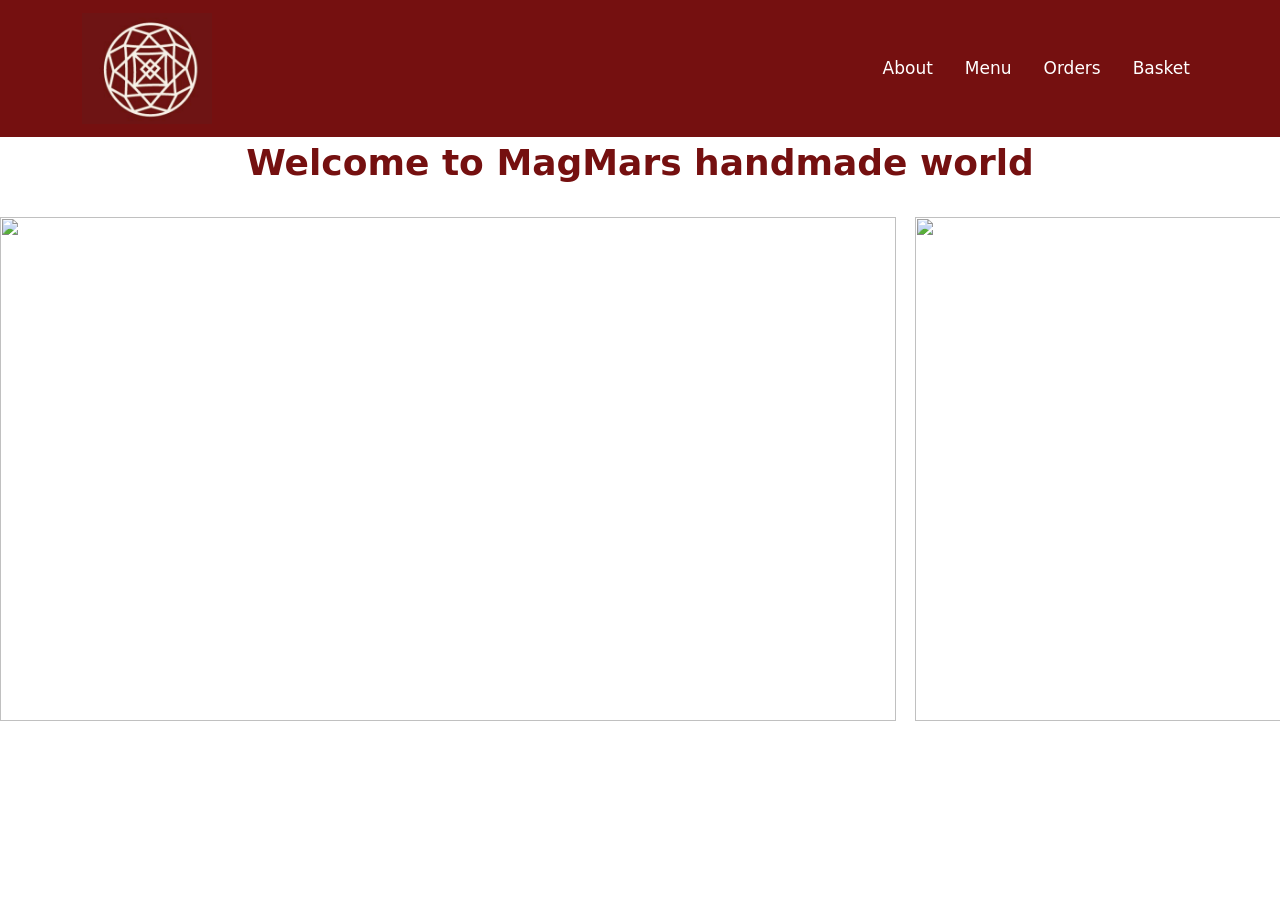
==== index.html @ ffd9ae43 "Add files via upload" ====
<!DOCTYPE html>
<html lang="en">

<head>
    <meta charset="UTF-8">
    <meta name="viewport" content="width=device-width, initial-scale=1.0">
    <title>MagMar</title>
    <link rel="icon" type="image/png" href="./MagmarLogo.png">
    <link rel="stylesheet" href="./style.css">
    <link href="https://cdn.jsdelivr.net/npm/bootstrap@5.3.8/dist/css/bootstrap.min.css" rel="stylesheet"
        integrity="sha384-sRIl4kxILFvY47J16cr9ZwB07vP4J8+LH7qKQnuqkuIAvNWLzeN8tE5YBujZqJLB" crossorigin="anonymous">
</head>

<body>
    <header>
        <nav class="navbar navbar-expand-md navbar-dark">
            <div class="container">

                <!-- Logo -->
                <a class="navbar-brand" href="./index.html">
                    <img src="./MagmarLogo.png" alt="Logo">
                </a>

                <!-- Mobile button -->
                <button class="navbar-toggler" type="button" data-bs-toggle="collapse" data-bs-target="#mainNav"
                    aria-controls="mainNav" aria-expanded="false" aria-label="Toggle navigation">
                    <span class="navbar-toggler-icon"></span>
                </button>

                <!-- Navigation -->
                <div class="collapse navbar-collapse" id="mainNav">
                    <ul class="navbar-nav ms-auto gap-md-3 text-center">
                        <li class="nav-item">
                            <a class="nav-link" href="./about.html">About</a>
                        </li>
                        <li class="nav-item">
                            <a class="nav-link" href="./menu.html">Menu</a>
                        </li>

        

                        <li class="nav-item">
                            <a class="nav-link" href="./orders.html">Orders</a>
                        </li>

                        <li class="nav-item">
                            <a class="nav-link" href="./basket.html">Basket</a>
                        </li>
                    </ul>
                </div>

            </div>
        </nav>
    </header>
    <main>
        <section class="hero">
            <div class="container-fluid px-0">

                <h2 class="text-center fw-bold">
                    Welcome to MagMars handmade world
                </h2>

                <div class="slayd1">
                    <div class="slaydnkarner">
                        <div class="nk1"><img src="./MagMarnkarner/glxavorejinkarner/glxavoreji_nk1.jpg" alt=""></div>
                        <div class="nk1"><img src="./MagMarnkarner/glxavorejinkarner/glxavoreji_nk2.jpg" alt=""></div>
                        <div class="nk1"><img src="./MagMarnkarner/glxavorejinkarner/glxavoreji_nk3.jpg" alt=""></div>
                        <div class="nk1"><img src="./MagMarnkarner/glxavorejinkarner/glxavoreji_nk4.jpg" alt=""></div>
                        <div class="nk1"><img src="./MagMarnkarner/glxavorejinkarner/glxavoreji_nk5.jpg" alt=""></div>
                        <div class="nk1"><img src="./MagMarnkarner/glxavorejinkarner/glxavoreji_nk1.jpg" alt=""></div>
                        <div class="nk1"><img src="./MagMarnkarner/glxavorejinkarner/glxavoreji_nk2.jpg" alt=""></div>
                        <div class="nk1"><img src="./MagMarnkarner/glxavorejinkarner/glxavoreji_nk3.jpg" alt=""></div>
                        <div class="nk1"><img src="./MagMarnkarner/glxavorejinkarner/glxavoreji_nk4.jpg" alt=""></div>
                        <div class="nk1"><img src="./MagMarnkarner/glxavorejinkarner/glxavoreji_nk5.jpg" alt=""></div>
                    </div>
        </section>

        <!-- Button trigger modal -->
        <!-- <button type="button" class="btn mybtn " data-bs-toggle="modal" data-bs-target="#exampleModal">
            բարի գալուստ </button> -->

        <!-- Modal -->
        <!-- <div class="modal fade" id="exampleModal" tabindex="-1" aria-labelledby="exampleModalLabel" aria-hidden="true">
            <div class="modal-dialog">
                <div class="modal-content">
                    <div class="modal-header">
                        <h1 class="modal-title fs-5" id="exampleModalLabel">MagMar page</h1>
                        <button type="button" class="btn-close" data-bs-dismiss="modal" aria-label="Close"></button>
                    </div>
                    <ul>
                        <li>be neppy with us</li>
                        <li> you can find strength in every detail</li>
                        <li> continue finding your beauty</li>
                    </ul>
                </div>
            </div>
        </div> -->
        <!-- <h1 class="display-1">go to next page</h1>
        <p>this is our first page</p>
        <div class="box"> -->

        </div>
        <div class="container-xl">

        </div>
    </main>

    <footer>

    </footer>
    <script src="https://cdn.jsdelivr.net/npm/bootstrap@5.3.8/dist/js/bootstrap.bundle.min.js"
        integrity="sha384-FKyoEForCGlyvwx9Hj09JcYn3nv7wiPVlz7YYwJrWVcXK/BmnVDxM+D2scQbITxI"
        crossorigin="anonymous"></script>
</body>

</html>
---- style.css ----
@charset "UTF-8";

header {
  width: 100%;
  background-color: var(--color);
  position: sticky;
  top: 0;
  z-index: 9999;
}

header .navbar {
  min-height: 80px;
  background-color: var(--color);
}

header .navbar .container {
  display: -webkit-box;
  display: -ms-flexbox;
  display: flex;
  -webkit-box-align: center;
  -ms-flex-align: center;
  align-items: center;
}

header .navbar-brand {
  display: -webkit-box;
  display: -ms-flexbox;
  display: flex;
  -webkit-box-align: center;
  -ms-flex-align: center;
  align-items: center;
}

header .navbar-brand img {
  width: 130px;
  height: auto;
  display: block;
}

header .navbar-nav {
  -webkit-box-align: center;
  -ms-flex-align: center;
  align-items: center;
}

header .navbar-nav .nav-link {
  color: var(--white);
  font-size: 17px;
  font-weight: 500;
  padding: 8px 12px;
  -webkit-transition: color 0.3s ease, background-color 0.3s ease;
  transition: color 0.3s ease, background-color 0.3s ease;
}

header .navbar-nav .nav-link:hover {
  color: #ffdede;
}

header .navbar-nav .nav-link.active {
  color: #ffdede;
}

header .navbar-toggler {
  border: 1px solid rgba(255, 255, 255, 0.5);
}

header .navbar-toggler:focus {
  -webkit-box-shadow: none;
  box-shadow: none;
}

header .navbar-collapse {
  background-color: var(--color);
}

@media (max-width: 768px) {
  header .navbar {
    min-height: 70px;
  }

  header .navbar-brand img {
    width: 115px;
  }

  header .navbar-nav .nav-link {
    font-size: 16px;
  }

  header .navbar-collapse {
    background-color: var(--color);
  }
}

@media (max-width: 475px) {
  header .navbar {
    min-height: 60px;
  }

  header .navbar-brand img {
    width: 105px;
  }

  header .navbar-collapse {
    padding: 10px 0;
    background-color: var(--color);
  }

  header .navbar-nav {
    -webkit-box-align: stretch;
    -ms-flex-align: stretch;
    align-items: stretch;
  }

  header .navbar-nav .nav-link {
    padding: 10px 15px;
    font-size: 17px;
    text-align: center;
  }
}

header {
  position: fixed;
  top: 0;
  left: 0;
  width: 100%;
  z-index: 9999;
}

main {
  width: 100%;
  overflow: hidden;
  padding-top: 80px;
}

main .hero {
  width: 100%;
  padding: 30px 0 40px;
  background-color: #fff;
}

main .hero h2 {
  margin: 30px 0;
  padding: 0 20px;
  color: var(--color);
  font-size: 36px;
  line-height: 1.3;
  text-align: center;
}

.slayd1 {
  width: 100%;
  overflow: hidden;
}

.slayd1 .slaydnkarner {
  display: -webkit-box;
  display: -ms-flexbox;
  display: flex;
  -webkit-box-align: center;
  -ms-flex-align: center;
  align-items: center;
  gap: clamp(8px, 1.5vw, 25px);
  width: -webkit-max-content;
  width: -moz-max-content;
  width: max-content;
  -webkit-animation: slide 25s linear infinite;
  animation: slide 25s linear infinite;
}

.slayd1 .slaydnkarner .nk1 {
  -webkit-box-flex: 0;
  -ms-flex: 0 0 clamp(300px, 70vw, 1400px);
  flex: 0 0 clamp(300px, 70vw, 1400px);
  width: clamp(300px, 70vw, 1400px);
  aspect-ratio: 16/9;
  -ms-flex-negative: 0;
  flex-shrink: 0;
  overflow: hidden;
}

.slayd1 .slaydnkarner .nk1 img {
  display: block;
  width: 100%;
  height: 100%;
  -o-object-fit: cover;
  object-fit: cover;
  -o-object-position: center;
  object-position: center;
}

.mybtn {
  display: block;
  margin: 35px auto;
  padding: 12px 30px;
  background-color: var(--color) !important;
  color: white !important;
  border: none !important;
  border-radius: 8px;
  font-size: 18px;
  cursor: pointer;
  -webkit-transition: 0.3s;
  transition: 0.3s;
}

.mybtn:hover {
  -webkit-transform: scale(1.05);
  transform: scale(1.05);
  opacity: 0.9;
}

@-webkit-keyframes slide {
  from {
    -webkit-transform: translateX(0);
    transform: translateX(0);
  }

  to {
    -webkit-transform: translateX(calc(-50% - 12px));
    transform: translateX(calc(-50% - 12px));
  }
}

@keyframes slide {
  from {
    -webkit-transform: translateX(0);
    transform: translateX(0);
  }

  to {
    -webkit-transform: translateX(calc(-50% - 12px));
    transform: translateX(calc(-50% - 12px));
  }
}

.about-hero {
  padding: 100px 0;
  background-color: var(--color-light);
}

.about-text {
  padding-right: 40px;
}

.about-subtitle {
  color: var(--color);
  font-size: 14px;
  font-weight: 700;
  letter-spacing: 4px;
  margin-bottom: 20px;
}

.about-text h1 {
  color: var(--color-dark);
  font-size: clamp(50px, 6vw, 90px);
  line-height: 0.95;
  font-weight: 700;
  margin-bottom: 35px;
}

.about-description {
  color: #555;
  font-size: 17px;
  line-height: 1.8;
  margin-bottom: 18px;
  max-width: 550px;
}

.about-line {
  width: 70px;
  height: 3px;
  background-color: var(--color);
  margin: 30px 0 20px;
}

.about-text h3 {
  color: var(--color);
  font-size: 20px;
  font-weight: 600;
}

.about-image {
  position: relative;
  width: 100%;
  min-height: 600px;
  padding: 0;
  display: -webkit-box;
  display: -ms-flexbox;
  display: flex;
  -webkit-box-pack: end;
  -ms-flex-pack: end;
  justify-content: flex-end;
  -webkit-box-align: end;
  -ms-flex-align: end;
  align-items: flex-end;
  overflow: hidden;
}

.about-image::before {
  content: "";
  position: absolute;
  width: 80%;
  height: 80%;
  right: 0;
  bottom: 0;
  background-color: var(--color);
  border-radius: 25px;
  z-index: 0;
}

#magmarVideoCarousel {
  position: relative;
  z-index: 2;
  width: 65%;
  height: 430px;
  margin: 0 5% 8% 0;
  padding: 0;
  overflow: hidden;
  border-radius: 18px;
  background-color: #000;
  display: -webkit-box;
  display: -ms-flexbox;
  display: flex;
  -webkit-box-pack: center;
  -ms-flex-pack: center;
  justify-content: center;
  -webkit-box-align: center;
  -ms-flex-align: center;
  align-items: center;
  -webkit-box-shadow: 0 15px 35px rgba(117, 16, 16, 0.2);
  box-shadow: 0 15px 35px rgba(117, 16, 16, 0.2);
  -ms-flex-negative: 0;
  flex-shrink: 0;
  -webkit-box-sizing: border-box;
  box-sizing: border-box;
}

#magmarVideoCarousel .carousel-inner {
  width: 88%;
  height: 88%;
  overflow: hidden;
  border-radius: 14px;
  -ms-flex-negative: 0;
  flex-shrink: 0;
  -webkit-box-sizing: border-box;
  box-sizing: border-box;
}

#magmarVideoCarousel .carousel-item {
  width: 100%;
  height: 100%;
  overflow: hidden;
  -webkit-box-sizing: border-box;
  box-sizing: border-box;
}

#magmarVideoCarousel video {
  display: block;
  width: 100%;
  height: 100%;
  max-width: 100%;
  max-height: 100%;
  -o-object-fit: contain;
  object-fit: contain;
  -o-object-position: center;
  object-position: center;
  background-color: #000;
  border-radius: 14px;
  -webkit-box-sizing: border-box;
  box-sizing: border-box;
}

#magmarVideoCarousel .carousel-indicators {
  z-index: 5;
  margin-bottom: 8px;
}

#magmarVideoCarousel .carousel-indicators button {
  width: 9px;
  height: 9px;
  border-radius: 50%;
  margin: 0 5px;
}

#magmarVideoCarousel .carousel-control-prev,
#magmarVideoCarousel .carousel-control-next {
  z-index: 6;
  width: 15%;
  height: 100%;
}

#magmarVideoCarousel .carousel-control-prev-icon,
#magmarVideoCarousel .carousel-control-next-icon {
  width: 25px;
  height: 25px;
}

.about-products {
  padding: 100px 0;
  background-color: #fff;
}

.about-products h2 {
  color: var(--color-dark);
  font-size: 45px;
  font-weight: 700;
}

.about-card {
  height: 100%;
  padding: 35px 25px;
  text-align: center;
  border: 1px solid #eadada;
  background-color: #fff;
  -webkit-transition: 0.3s ease;
  transition: 0.3s ease;
}

.about-card:hover {
  -webkit-transform: translateY(-8px);
  transform: translateY(-8px);
  border-color: var(--color);
  -webkit-box-shadow: 0 10px 30px rgba(117, 16, 16, 0.1);
  box-shadow: 0 10px 30px rgba(117, 16, 16, 0.1);
}

.card-icon {
  color: var(--color);
  font-size: 35px;
  margin-bottom: 20px;
}

.about-card h3 {
  color: var(--color-dark);
  font-size: 22px;
  margin-bottom: 15px;
}

.about-card p {
  color: #666;
  line-height: 1.7;
  margin: 0;
}

.about-quote {
  padding: 80px 0;
  background-color: var(--color);
}

.quote-box {
  color: white;
}

.quote-box h2 {
  font-size: clamp(35px, 5vw, 60px);
  line-height: 1.2;
  font-weight: 600;
  margin: 20px 0 0;
}

@media (min-width: 768px) and (max-width: 991px) {
  .about-hero {
    padding: 80px 0;
  }

  .about-text {
    padding-right: 0;
  }

  .about-image {
    position: relative;
    width: 100%;
    height: 500px;
    min-height: 500px;
    padding: 0;
    display: -webkit-box;
    display: -ms-flexbox;
    display: flex;
    -webkit-box-pack: end;
    -ms-flex-pack: end;
    justify-content: flex-end;
    -webkit-box-align: end;
    -ms-flex-align: end;
    align-items: flex-end;
    overflow: hidden;
    -webkit-box-sizing: border-box;
    box-sizing: border-box;
  }

  .about-image::before {
    content: "";
    position: absolute;
    width: 82%;
    height: 80%;
    right: 0;
    bottom: 0;
    background-color: var(--color);
    border-radius: 22px;
    z-index: 0;
  }

  #magmarVideoCarousel {
    position: relative;
    z-index: 2;
    /*
    Փոքրացված carousel
    */
    width: 50%;
    height: 315px;
    /*
    Աջից և ներքևից պահում ենք
    կարմիր div-ի սահմանների մեջ
    */
    margin-top: 0;
    margin-right: 9%;
    margin-bottom: 11%;
    margin-left: 0;
    padding: 0;
    border-radius: 16px;
    background-color: #000;
    display: -webkit-box;
    display: -ms-flexbox;
    display: flex;
    -webkit-box-pack: center;
    -ms-flex-pack: center;
    justify-content: center;
    -webkit-box-align: center;
    -ms-flex-align: center;
    align-items: center;
    overflow: hidden;
    -ms-flex-negative: 0;
    flex-shrink: 0;
    -webkit-box-sizing: border-box;
    box-sizing: border-box;
  }

  #magmarVideoCarousel .carousel-inner {
    width: 80%;
    height: 80%;
    max-width: 100%;
    max-height: 100%;
    overflow: hidden;
    border-radius: 12px;
    -ms-flex-negative: 0;
    flex-shrink: 0;
    -webkit-box-sizing: border-box;
    box-sizing: border-box;
  }

  #magmarVideoCarousel .carousel-item {
    width: 100%;
    height: 100%;
    overflow: hidden;
    -webkit-box-sizing: border-box;
    box-sizing: border-box;
  }

  #magmarVideoCarousel video {
    display: block;
    width: 100%;
    height: 100%;
    max-width: 100%;
    max-height: 100%;
    -o-object-fit: contain;
    object-fit: contain;
    -o-object-position: center;
    object-position: center;
    background-color: #000;
    border-radius: 12px;
    -webkit-box-sizing: border-box;
    box-sizing: border-box;
  }

  #magmarVideoCarousel .carousel-control-prev,
  #magmarVideoCarousel .carousel-control-next {
    width: 20%;
    height: 100%;
    z-index: 10;
  }

  #magmarVideoCarousel .carousel-control-prev-icon,
  #magmarVideoCarousel .carousel-control-next-icon {
    width: 20px;
    height: 20px;
  }

  #magmarVideoCarousel .carousel-indicators {
    margin-bottom: 5px;
    z-index: 10;
  }

  #magmarVideoCarousel .carousel-indicators button {
    width: 8px;
    height: 8px;
    margin: 0 4px;
  }
}

@media (max-width: 767px) {
  main {
    padding-top: 60px;
  }

  main .hero {
    padding: 20px 0 30px;
  }

  main .hero h2 {
    padding: 0 15px;
    font-size: 22px;
    line-height: 1.3;
    margin: 80px 0 30px;
  }

  .slayd1 .slaydnkarner {
    gap: 10px;
  }

  .slayd1 .slaydnkarner .nk1 {
    width: 85vw;
    -webkit-box-flex: 0;
    -ms-flex: 0 0 85vw;
    flex: 0 0 85vw;
    aspect-ratio: 16/9;
  }

  .mybtn {
    margin: 25px auto;
    padding: 10px 25px;
    font-size: 16px;
  }

  .about-hero {
    padding: 60px 0;
  }

  .about-text {
    padding-right: 0;
    text-align: center;
  }

  .about-text h1 {
    font-size: 55px;
  }

  .about-description {
    font-size: 16px;
    max-width: 100%;
  }

  .about-line {
    margin: 25px auto 20px;
  }

  .about-image {
    position: relative;
    width: 100%;
    height: 430px;
    min-height: 430px;
    padding: 0;
    display: -webkit-box;
    display: -ms-flexbox;
    display: flex;
    -webkit-box-pack: end;
    -ms-flex-pack: end;
    justify-content: flex-end;
    -webkit-box-align: end;
    -ms-flex-align: end;
    align-items: flex-end;
    overflow: hidden;
    -webkit-box-sizing: border-box;
    box-sizing: border-box;
  }

  .about-image::before {
    content: "";
    position: absolute;
    width: 88%;
    height: 78%;
    right: 0;
    bottom: 0;
    background-color: var(--color);
    border-radius: 22px;
    z-index: 0;
  }

  #magmarVideoCarousel {
    position: relative;
    z-index: 2;
    width: 68%;
    height: 300px;
    margin: 0 6% 7% 0;
    padding: 0;
    border-radius: 16px;
    background-color: #000;
    display: -webkit-box;
    display: -ms-flexbox;
    display: flex;
    -webkit-box-pack: center;
    -ms-flex-pack: center;
    justify-content: center;
    -webkit-box-align: center;
    -ms-flex-align: center;
    align-items: center;
    overflow: hidden;
    -ms-flex-negative: 0;
    flex-shrink: 0;
    -webkit-box-sizing: border-box;
    box-sizing: border-box;
  }

  #magmarVideoCarousel .carousel-inner {
    width: 80%;
    height: 80%;
    max-width: 100%;
    max-height: 100%;
    overflow: hidden;
    border-radius: 12px;
    -ms-flex-negative: 0;
    flex-shrink: 0;
    -webkit-box-sizing: border-box;
    box-sizing: border-box;
  }

  #magmarVideoCarousel .carousel-item {
    width: 100%;
    height: 100%;
    overflow: hidden;
    -webkit-box-sizing: border-box;
    box-sizing: border-box;
  }

  #magmarVideoCarousel video {
    display: block;
    width: 100%;
    height: 100%;
    max-width: 100%;
    max-height: 100%;
    -o-object-fit: contain;
    object-fit: contain;
    -o-object-position: center;
    object-position: center;
    background-color: #000;
    border-radius: 12px;
    -webkit-box-sizing: border-box;
    box-sizing: border-box;
  }

  #magmarVideoCarousel .carousel-control-prev,
  #magmarVideoCarousel .carousel-control-next {
    z-index: 10;
    width: 20%;
    height: 100%;
  }

  #magmarVideoCarousel .carousel-control-prev-icon,
  #magmarVideoCarousel .carousel-control-next-icon {
    width: 20px;
    height: 20px;
  }

  #magmarVideoCarousel .carousel-indicators {
    z-index: 10;
    margin-bottom: 5px;
  }

  #magmarVideoCarousel .carousel-indicators button {
    width: 7px;
    height: 7px;
    margin: 0 4px;
  }

  .about-products {
    padding: 60px 0;
  }

  .about-products h2 {
    font-size: 38px;
  }

  .about-quote {
    padding: 60px 0;
  }
}

@media (max-width: 475px) {
  .about-image {
    width: 100%;
    height: 380px;
    min-height: 380px;
    overflow: hidden;
    display: -webkit-box;
    display: -ms-flexbox;
    display: flex;
    -webkit-box-pack: end;
    -ms-flex-pack: end;
    justify-content: flex-end;
    -webkit-box-align: end;
    -ms-flex-align: end;
    align-items: flex-end;
  }

  .about-image::before {
    width: 90%;
    height: 78%;
    right: 0;
    bottom: 0;
    border-radius: 20px;
  }

  #magmarVideoCarousel {
    width: 66%;
    height: 270px;
    margin: 0 6% 7% 0;
    border-radius: 15px;
    overflow: hidden;
    display: -webkit-box;
    display: -ms-flexbox;
    display: flex;
    -webkit-box-pack: center;
    -ms-flex-pack: center;
    justify-content: center;
    -webkit-box-align: center;
    -ms-flex-align: center;
    align-items: center;
    -webkit-box-sizing: border-box;
    box-sizing: border-box;
  }

  #magmarVideoCarousel .carousel-inner {
    width: 78%;
    height: 78%;
    max-width: 100%;
    max-height: 100%;
    overflow: hidden;
    border-radius: 11px;
    -webkit-box-sizing: border-box;
    box-sizing: border-box;
  }

  #magmarVideoCarousel video {
    display: block;
    width: 100%;
    height: 100%;
    max-width: 100%;
    max-height: 100%;
    -o-object-fit: contain;
    object-fit: contain;
    -o-object-position: center;
    object-position: center;
    border-radius: 11px;
    -webkit-box-sizing: border-box;
    box-sizing: border-box;
  }

  #magmarVideoCarousel .carousel-control-prev,
  #magmarVideoCarousel .carousel-control-next {
    width: 22%;
  }

  #magmarVideoCarousel .carousel-control-prev-icon,
  #magmarVideoCarousel .carousel-control-next-icon {
    width: 17px;
    height: 17px;
  }

  #magmarVideoCarousel .carousel-indicators {
    margin-bottom: 4px;
  }

  #magmarVideoCarousel .carousel-indicators button {
    width: 6px;
    height: 6px;
    margin: 0 3px;
  }

  .about-text h1 {
    font-size: 48px;
  }

  .about-description {
    font-size: 15px;
    line-height: 1.7;
  }

  .about-products h2 {
    font-size: 34px;
  }
}

.menu-page {
  width: 100%;
  overflow: hidden;
  padding-top: 80px;
  background-color: #fff;
}

.menu-hero {
  padding: 90px 0 60px;
  text-align: center;
  background-color: var(--color-light);
}

.menu-small-title {
  margin-bottom: 18px;
  color: var(--color);
  font-size: 13px;
  font-weight: 700;
  letter-spacing: 5px;
  text-transform: uppercase;
}

.menu-hero h1 {
  margin: 0 auto 20px;
  color: var(--color-dark);
  font-size: clamp(45px, 7vw, 85px);
  line-height: 1;
  font-weight: 700;
}

.menu-description {
  max-width: 600px;
  margin: 0 auto;
  color: #666;
  font-size: 17px;
  line-height: 1.7;
}

.menu-categories {
  padding: 70px 0 100px;
  background-color: #fff;
}

.category-links {
  display: grid;
  grid-template-columns: repeat(4, 1fr);
  border-top: 1px solid #eadada;
  border-bottom: 1px solid #eadada;
}


.category-link {
  position: relative;
  min-height: 100px;
  padding: 20px 25px;
  display: -webkit-box;
  display: -ms-flexbox;
  display: flex;
  -webkit-box-align: center;
  -ms-flex-align: center;
  align-items: center;
  gap: 15px;
  border: none;
  border-right: 1px solid #eadada;
  background-color: transparent;
  color: var(--color-dark);
  text-align: left;
  cursor: pointer;
  -webkit-transition: background-color 0.35s ease, color 0.35s ease, padding 0.35s ease;
  transition: background-color 0.35s ease, color 0.35s ease, padding 0.35s ease;
}

.category-link:last-child {
  border-right: none;
}

.category-number {
  color: var(--color);
  font-size: 12px;
  font-weight: 700;
  letter-spacing: 1px;
  -webkit-transition: color 0.3s ease;
  transition: color 0.3s ease;
}

.category-name {
  -webkit-box-flex: 1;
  -ms-flex: 1;
  flex: 1;
  font-size: 18px;
  font-weight: 600;
  -webkit-transition: -webkit-transform 0.35s ease;
  transition: -webkit-transform 0.35s ease;
  transition: transform 0.35s ease;
  transition: transform 0.35s ease, -webkit-transform 0.35s ease;
}

.category-arrow {
  font-size: 25px;
  opacity: 0;
  -webkit-transform: translateX(-10px);
  transform: translateX(-10px);
  -webkit-transition: opacity 0.35s ease, -webkit-transform 0.35s ease;
  transition: opacity 0.35s ease, -webkit-transform 0.35s ease;
  transition: opacity 0.35s ease, transform 0.35s ease;
  transition: opacity 0.35s ease, transform 0.35s ease, -webkit-transform 0.35s ease;
}

.category-link:hover {
  background-color: var(--color);
  color: #fff;
  padding-left: 32px;
}

.category-link:hover .category-number {
  color: #ffdede;
}

.category-link:hover .category-name {
  -webkit-transform: translateX(5px);
  transform: translateX(5px);
}

.category-link:hover .category-arrow {
  opacity: 1;
  -webkit-transform: translateX(0);
  transform: translateX(0);
}

.category-link.active {
  background-color: var(--color);
  color: #fff;
}

.category-link.active .category-number {
  color: #ffdede;
}

.category-link.active .category-arrow {
  opacity: 1;
  -webkit-transform: translateX(0);
  transform: translateX(0);
}

.menu-products {
  padding-top: 80px;
}

.category-heading {
  margin-bottom: 45px;
}

.category-heading span {
  display: block;
  margin-bottom: 10px;
  color: var(--color);
  font-size: 12px;
  font-weight: 700;
  letter-spacing: 4px;
  text-transform: uppercase;
}

.category-heading h2 {
  margin: 0;
  color: var(--color-dark);
  font-size: clamp(40px, 5vw, 65px);
  font-weight: 700;
  line-height: 1;
}

.menu-card {
  height: 100%;
  background-color: #fff;
  border: 1px solid #eadada;
  overflow: hidden;
  -webkit-transition: border-color 0.4s ease, -webkit-transform 0.4s ease, -webkit-box-shadow 0.4s ease;
  transition: border-color 0.4s ease, -webkit-transform 0.4s ease, -webkit-box-shadow 0.4s ease;
  transition: transform 0.4s ease, box-shadow 0.4s ease, border-color 0.4s ease;
  transition: transform 0.4s ease, box-shadow 0.4s ease, border-color 0.4s ease, -webkit-transform 0.4s ease, -webkit-box-shadow 0.4s ease;
}

.menu-card:hover {
  -webkit-transform: translateY(-10px);
  transform: translateY(-10px);
  border-color: var(--color);
  -webkit-box-shadow: 0 20px 45px rgba(117, 16, 16, 0.13);
  box-shadow: 0 20px 45px rgba(117, 16, 16, 0.13);
}

.menu-card-image {
  position: relative;
  width: 100%;
  aspect-ratio: 1/1;
  overflow: hidden;
  background-color: #f5eeee;
}

.menu-card-image img {
  display: block;
  width: 100%;
  height: 100%;
  -o-object-fit: cover;
  object-fit: cover;
  -webkit-transition: -webkit-transform 0.6s ease;
  transition: -webkit-transform 0.6s ease;
  transition: transform 0.6s ease;
  transition: transform 0.6s ease, -webkit-transform 0.6s ease;
}

.menu-card:hover .menu-card-image img {
  -webkit-transform: scale(1.08);
  transform: scale(1.08);
}

.product-number {
  position: absolute;
  top: 15px;
  left: 15px;
  width: 38px;
  height: 38px;
  display: -webkit-box;
  display: -ms-flexbox;
  display: flex;
  -webkit-box-pack: center;
  -ms-flex-pack: center;
  justify-content: center;
  -webkit-box-align: center;
  -ms-flex-align: center;
  align-items: center;
  border-radius: 50%;
  background-color: var(--color);
  color: #fff;
  font-size: 12px;
  font-weight: 600;
}

.menu-card-content {
  padding: 25px;
}

.menu-card-content h3 {
  margin-bottom: 10px;
  color: var(--color-dark);
  font-size: 22px;
  font-weight: 600;
}

.menu-card-content p {
  min-height: 50px;
  margin-bottom: 20px;
  color: #777;
  font-size: 15px;
  line-height: 1.6;
}

.product-bottom {
  display: -webkit-box;
  display: -ms-flexbox;
  display: flex;
  -webkit-box-align: center;
  -ms-flex-align: center;
  align-items: center;
  -webkit-box-pack: justify;
  -ms-flex-pack: justify;
  justify-content: space-between;
  padding-top: 15px;
  border-top: 1px solid #eee;
}

.price {
  color: var(--color);
  font-size: 20px;
  font-weight: 700;
}

.product-btn {
  padding: 9px 17px;
  border-radius: 6px;
  background-color: var(--color);
  color: #fff;
  font-size: 14px;
  font-weight: 600;
  text-decoration: none;
  -webkit-transition: background-color 0.3s ease, -webkit-transform 0.3s ease;
  transition: background-color 0.3s ease, -webkit-transform 0.3s ease;
  transition: background-color 0.3s ease, transform 0.3s ease;
  transition: background-color 0.3s ease, transform 0.3s ease, -webkit-transform 0.3s ease;
}

.product-btn:hover {
  background-color: var(--color-dark);
  color: #fff;
  -webkit-transform: translateX(4px);
  transform: translateX(4px);
}

.menu-products .tab-pane {
  -webkit-animation: menuFade 0.4s ease;
  animation: menuFade 0.4s ease;
}

@-webkit-keyframes menuFade {
  from {
    opacity: 0;
    -webkit-transform: translateY(15px);
    transform: translateY(15px);
  }

  to {
    opacity: 1;
    -webkit-transform: translateY(0);
    transform: translateY(0);
  }
}

@keyframes menuFade {
  from {
    opacity: 0;
    -webkit-transform: translateY(15px);
    transform: translateY(15px);
  }

  to {
    opacity: 1;
    -webkit-transform: translateY(0);
    transform: translateY(0);
  }
}

@media (max-width: 991px) {
  .menu-page {
    padding-top: 70px;
  }

  .menu-hero {
    padding: 75px 0 50px;
  }

  .category-links {
    grid-template-columns: repeat(2, 1fr);
  }

  .category-link {
    border-bottom: 1px solid #eadada;
  }

  .category-link:nth-child(2) {
    border-right: none;
  }

  .category-link:nth-child(3),
  .category-link:nth-child(4) {
    border-bottom: none;
  }

  .category-link:nth-child(3) {
    border-right: 1px solid #eadada;
  }

  .menu-products {
    padding-top: 65px;
  }
}

@media (max-width: 767px) {
  .menu-page {
    padding-top: 60px;
  }

  .menu-hero {
    padding: 60px 20px 45px;
  }

  .menu-small-title {
    font-size: 11px;
    letter-spacing: 3px;
  }

  .menu-hero h1 {
    font-size: 45px;
    line-height: 1.05;
  }

  .menu-description {
    font-size: 15px;
  }

  .menu-categories {
    padding: 45px 0 70px;
  }

  .category-links {
    -ms-grid-columns: 1fr;
    grid-template-columns: 1fr;
    border-bottom: none;
  }

  .category-link {
    min-height: 75px;
    padding: 18px 20px;
    border-right: none !important;
    border-bottom: 1px solid #eadada !important;
  }

  .category-link:hover {
    padding-left: 27px;
  }

  .category-name {
    font-size: 17px;
  }

  .menu-products {
    padding-top: 55px;
  }

  .category-heading {
    margin-bottom: 30px;
  }

  .category-heading h2 {
    font-size: 42px;
  }

  .menu-card-content {
    padding: 20px;
  }

  .menu-card-content h3 {
    font-size: 20px;
  }

  .menu-card-content p {
    font-size: 14px;
  }
}

@media (max-width: 475px) {
  .menu-hero h1 {
    font-size: 40px;
  }

  .category-heading h2 {
    font-size: 38px;
  }

  .menu-card-image {
    aspect-ratio: 1/1.05;
  }
}

.basket-btn {
  display: -webkit-inline-box;
  display: -ms-inline-flexbox;
  display: inline-flex;
  -webkit-box-align: center;
  -ms-flex-align: center;
  align-items: center;
  -webkit-box-pack: center;
  -ms-flex-pack: center;
  justify-content: center;
  gap: 7px;
  padding: 9px 14px;
  border: none;
  border-radius: 7px;
  background-color: var(--color);
  color: #fff;
  font-size: 13px;
  font-weight: 600;
  cursor: pointer;
  -webkit-transition: background-color 0.3s ease, -webkit-transform 0.3s ease, -webkit-box-shadow 0.3s ease;
  transition: background-color 0.3s ease, -webkit-transform 0.3s ease, -webkit-box-shadow 0.3s ease;
  transition: transform 0.3s ease, background-color 0.3s ease, box-shadow 0.3s ease;
  transition: transform 0.3s ease, background-color 0.3s ease, box-shadow 0.3s ease, -webkit-transform 0.3s ease, -webkit-box-shadow 0.3s ease;
}

.basket-btn:hover {
  background-color: var(--color-dark);
  -webkit-transform: translateY(-2px);
  transform: translateY(-2px);
  -webkit-box-shadow: 0 7px 18px rgba(117, 16, 16, 0.2);
  box-shadow: 0 7px 18px rgba(117, 16, 16, 0.2);
}

.basket-btn:active {
  -webkit-transform: scale(0.95);
  transform: scale(0.95);
}

.basket-btn.added {
  background-color: #2e7d32;
  color: #fff;
}

/* ================= BASKET ================= */
.basket-page {
  min-height: 80vh;
}

.basket-hero {
  padding: 80px 0 50px;
  text-align: center;
}

.basket-section {
  padding: 30px 0 80px;
}

.basket-list {
  display: -webkit-box;
  display: -ms-flexbox;
  display: flex;
  -webkit-box-orient: vertical;
  -webkit-box-direction: normal;
  -ms-flex-direction: column;
  flex-direction: column;
  gap: 20px;
}

.basket-item {
  display: -ms-grid;
  display: grid;
  -ms-grid-columns: 1fr 30px auto 30px auto 30px auto;
  grid-template-columns: 1fr auto auto auto;
  -webkit-box-align: center;
  -ms-flex-align: center;
  align-items: center;
  gap: 30px;
  padding: 20px;
  background: #fff;
  border-radius: 15px;
  -webkit-box-shadow: 0 5px 20px rgba(0, 0, 0, 0.08);
  box-shadow: 0 5px 20px rgba(0, 0, 0, 0.08);
}

.basket-product {
  display: -webkit-box;
  display: -ms-flexbox;
  display: flex;
  -webkit-box-align: center;
  -ms-flex-align: center;
  align-items: center;
  gap: 20px;
}

.basket-product img {
  width: 90px;
  height: 90px;
  -o-object-fit: cover;
  object-fit: cover;
  border-radius: 12px;
}

.basket-product h3 {
  margin: 0 0 8px;
}

.basket-product p {
  margin: 0;
  font-weight: 600;
}

.basket-controls {
  display: -webkit-box;
  display: -ms-flexbox;
  display: flex;
  -webkit-box-align: center;
  -ms-flex-align: center;
  align-items: center;
  gap: 12px;
}

.quantity-btn {
  width: 35px;
  height: 35px;
  border: none;
  border-radius: 50%;
  background: #222;
  color: white;
  font-size: 20px;
  cursor: pointer;
}

.quantity {
  min-width: 25px;
  text-align: center;
  font-weight: 600;
}

.basket-price {
  font-size: 20px;
  font-weight: 700;
}

.delete-btn {
  border: none;
  background: transparent;
  font-size: 20px;
  cursor: pointer;
}

.basket-summary {
  margin-top: 35px;
  padding: 30px;
  background: #fff;
  border-radius: 15px;
  -webkit-box-shadow: 0 5px 20px rgba(0, 0, 0, 0.08);
  box-shadow: 0 5px 20px rgba(0, 0, 0, 0.08);
}

.summary-row {
  display: -webkit-box;
  display: -ms-flexbox;
  display: flex;
  -webkit-box-pack: justify;
  -ms-flex-pack: justify;
  justify-content: space-between;
  -webkit-box-align: center;
  -ms-flex-align: center;
  align-items: center;
  font-size: 25px;
  margin-bottom: 25px;
}

.summary-buttons {
  display: -webkit-box;
  display: -ms-flexbox;
  display: flex;
  -webkit-box-pack: justify;
  -ms-flex-pack: justify;
  justify-content: space-between;
  gap: 15px;
}

.continue-btn,
.checkout-btn,
.basket-back-btn {
  display: inline-block;
  padding: 12px 25px;
  border-radius: 8px;
  text-decoration: none;
  -webkit-transition: 0.3s;
  transition: 0.3s;
}

.continue-btn {
  color: #222;
  border: 1px solid #222;
}

.checkout-btn {
  background: #222;
  color: white;
}

.continue-btn:hover,
.checkout-btn:hover,
.basket-back-btn:hover {
  opacity: 0.8;
}

.empty-basket {
  text-align: center;
  padding: 80px 20px;
}

.empty-icon {
  font-size: 60px;
  margin-bottom: 20px;
}

.empty-basket h2 {
  margin-bottom: 10px;
}

.empty-basket p {
  margin-bottom: 30px;
}

.basket-back-btn {
  background: #222;
  color: white;
}

/* ================= MOBILE ================= */
@media (max-width: 768px) {
  .basket-item {
    -ms-grid-columns: 1fr;
    grid-template-columns: 1fr;
    gap: 15px;
  }

  .basket-product img {
    width: 75px;
    height: 75px;
  }

  .basket-controls {
    -webkit-box-pack: start;
    -ms-flex-pack: start;
    justify-content: flex-start;
  }

  .basket-price {
    font-size: 18px;
  }

  .delete-btn {
    text-align: left;
  }

  .summary-buttons {
    -webkit-box-orient: vertical;
    -webkit-box-direction: normal;
    -ms-flex-direction: column;
    flex-direction: column;
  }

  .continue-btn,
  .checkout-btn {
    text-align: center;
    width: 100%;
  }
}

:root {
  --padd: 20px;
  --color: #751010;
  --color-dark: #5a0b0b;
  --color-light: #f8eeee;
  --white: #ffffff;
  --black: #1f1f1f;
}

* {
  -webkit-box-sizing: border-box;
  box-sizing: border-box;
}

html {
  scroll-behavior: smooth;
}

body {
  margin: 0;
  padding: 0;
  overflow-x: hidden;
  background-color: #ffffff;
  color: var(--black);
}

img {
  max-width: 100%;
}

a {
  text-decoration: none;
}

.menu-products .tab-pane {
  display: none;
}

.menu-products .tab-pane.show.active {
  display: block;
}
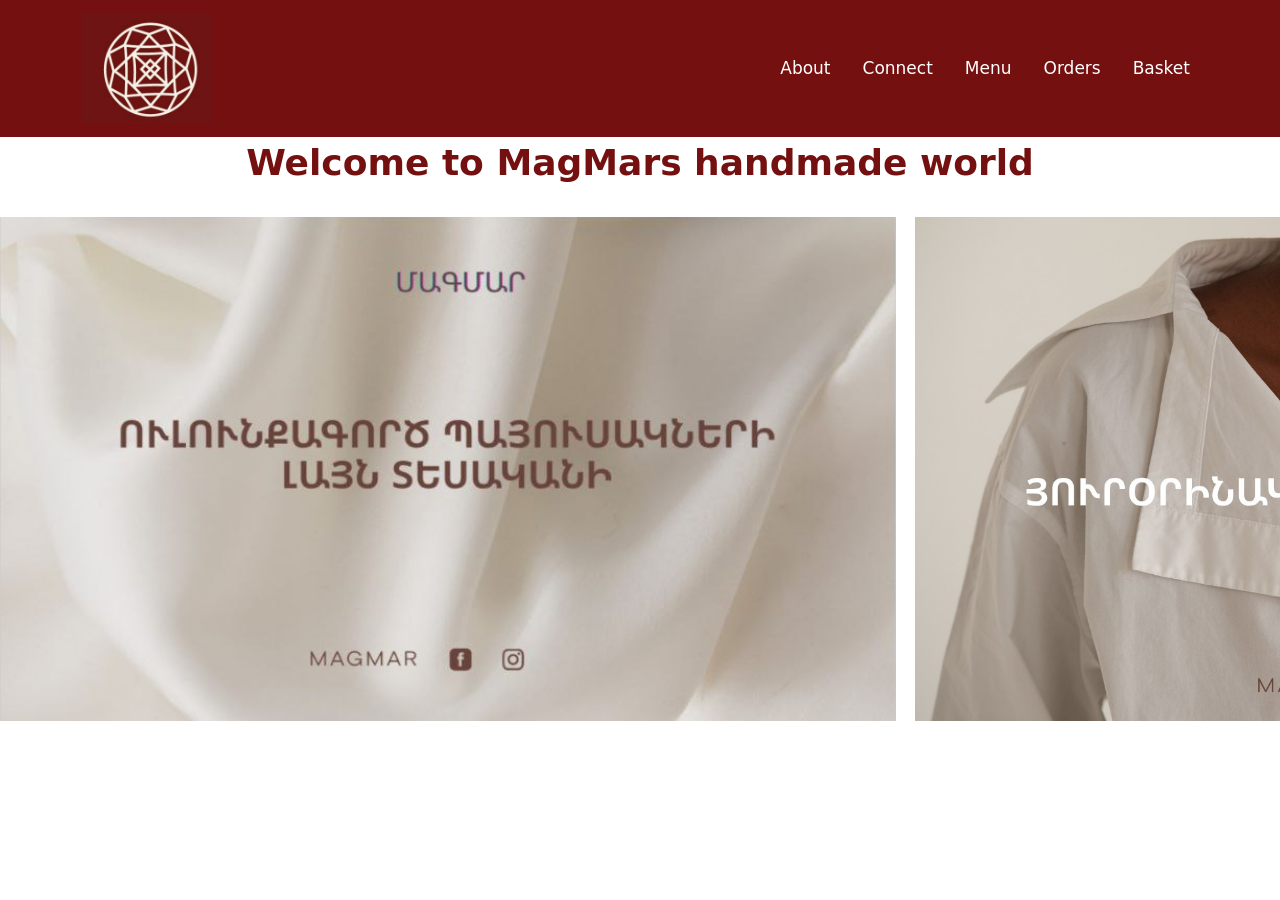
==== commit 8dd9e050: "Update index.html" ====
--- a/index.html
+++ b/index.html
@@ -32,6 +32,9 @@
                     <ul class="navbar-nav ms-auto gap-md-3 text-center">
                         <li class="nav-item">
                             <a class="nav-link" href="./about.html">About</a>
+                        </li>
+                            <li class="nav-item">
+                            <a class="nav-link" href="tel:+37498282626">Connect</a>
                         </li>
                         <li class="nav-item">
                             <a class="nav-link" href="./menu.html">Menu</a>
@@ -113,4 +116,4 @@
         crossorigin="anonymous"></script>
 </body>
 
-</html>+</html>
